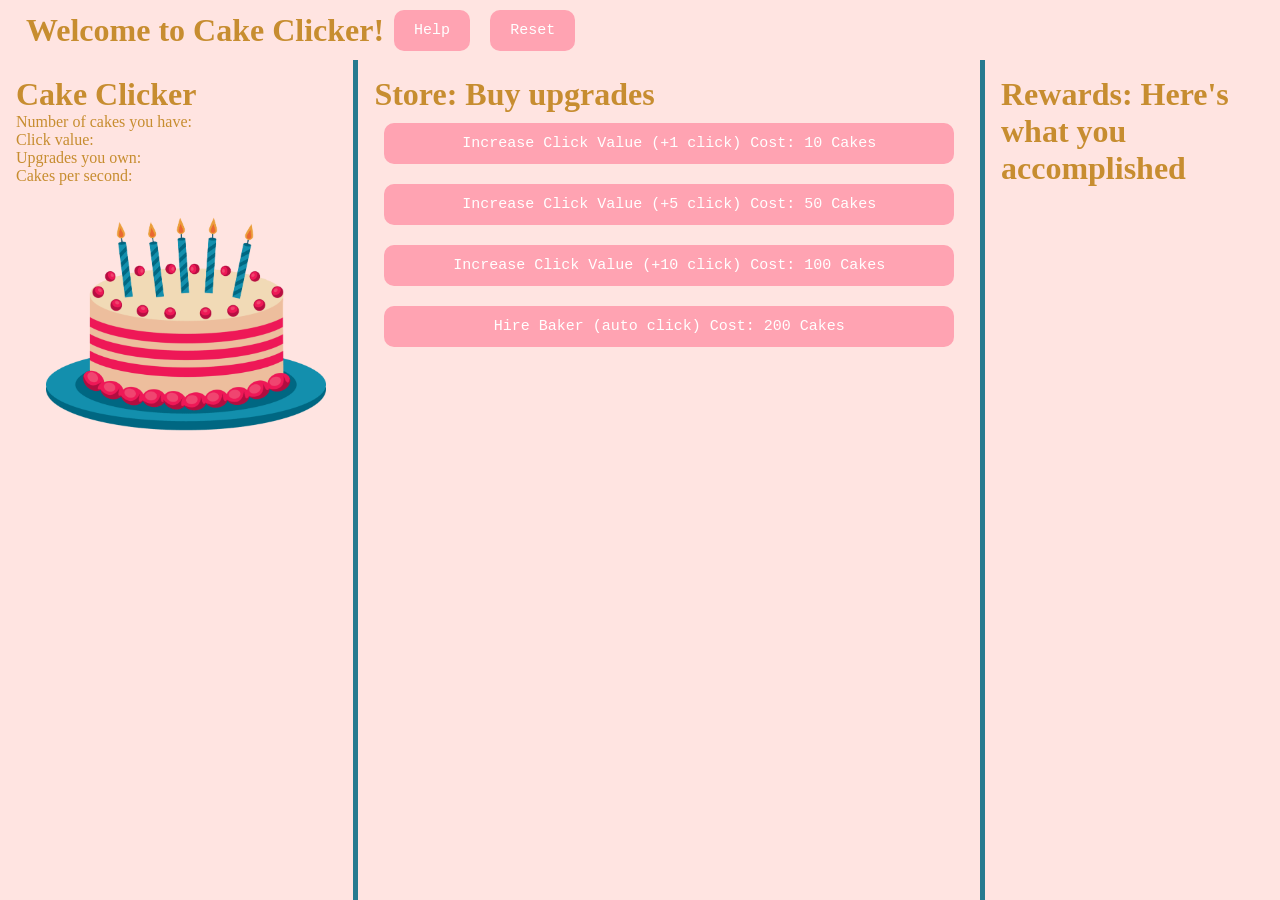
==== cakeClicker.html @ facba543 "rewards" ====
<!doctype html>
<!--
Authors: Harshini Lakshman and Amanda Gbe
Date: February 4th, 2026
Description: This is the HTML file for the incremental clicker game, based on Cookie Clicker, using our own theme
and reward systems.
-->
<html>

<head>
    <meta charset="utf-8">
    <title>Cake Clicker Game</title>
    <link rel="stylesheet" href="./css/cake.css">
    <meta name="viewport" content="width=device-width">
</head>

<body>
  <div id="container">
    
    <div id="topBar">
      <h1>Welcome to Cake Clicker!</h1>
      <button id="helpButton">Help</button>
      <button id="reset">Reset</button>
    </div>
    
    <div id="game">
        
      <div id="clickArea">
        <div id="gameTitle">
          <h1>Cake Clicker</h1>
        </div>

        <div id="scoreboard">
          <p>Number of cakes you have: </p>
          <p>Click value: </p>
          <p>Upgrades you own: </p>
          <p>Cakes per second: </p>
        </div>

        <button id="bigCake">
          <img src="images/birthday-cake.png" alt="Cake">
        </button>

      </div>

      <div id="upgradeArea">
        <div id="storeTitle">
          <h1>Store: Buy upgrades</h1>
        </div>
        <div id="selections">
          <button class="upgrades" id="upClick1">Increase Click Value (+1 click) Cost: 10 Cakes</button>
          <button class="upgrades" id="upClick2">Increase Click Value (+5 click) Cost: 50 Cakes</button>
          <button class="upgrades" id="upClick3">Increase Click Value (+10 click) Cost: 100 Cakes</button>
          <button class="upgrades" id="autoClick">Hire Baker (auto click) Cost: 200 Cakes</button>
        </div>
      </div>

      <div id="rewardArea">
        <div id="rewardTitle">
          <h1>Rewards: Here's what you accomplished</h1>
        </div>
        <div id="rewards">
          <div class="rewardUnlocked" id="reward1">🏆 First Cake (1 cake)</div>
          <div class="rewardUnlocked" id="reward2">🏆 Baking School Graduate (100 cakes)</div>
          <div class="rewardUnlocked" id="reward3">🏆 Opening a bakery (1000 cakes)</div>
          <div class="rewardUnlocked" id="reward4">🏆 Opening a cake factory (10000 cakes)</div>
          <div class="rewardUnlocked" id="reward5">🏆 Opening a bakery chain (100000 cakes)</div>
        </div>
      </div>
        
    </div>
      
  </div>
  <script src="js/script.js"></script>
</body>
</html>
---- css/cake.css ----
/* cake.css */
*,
*::before,
*::after {
  box-sizing: border-box;
  margin: 0;
  padding: 0;
}

html, body {
  height: 100%;
  width: 100%;
}

#container {
  display: flex;
  flex-direction: column;
  min-height: 100vh;
  background:mistyrose; 
  font-family:Georgia, 'Times New Roman', Times, serif;
  color: #c78d30;
}

#topBar {
  width: 100%;
  height: 40px;
  background: ffe4e1;
  padding: 20px;
  padding-bottom: 20px;
  margin: 10px;
  display: flex;
  align-items: center;
  padding: 0 1rem;
}

#game {
  flex: 1;
  display: flex;
  width: 100%;
  position: relative;
}
/* Left */
#clickArea {
  width: 28%;
  padding: 1rem;
  border-right: 5px solid #267a8f;
}
/* Middle */
#upgradeArea {
  flex: 1;
  padding: 1rem;
  overflow-y: auto;
}
/* Right: */
#rewardArea {
  width: 300px;
  padding: 1rem;
  border-left: 5px solid #267a8f;
  overflow-y: auto;
}
.separator {
  width: 16px;
  background:#EDBE9D;
}

#upgradeArea, #rewardArea {
  overflow-y: auto;
}
#bigCake {
  background : none;
  border: none;
  cursor: pointer;
}
#bigCake img {
  width: 280px;
  height: auto;
  display: block;
}

button {
  background-color: rgb(255, 163, 178);
  color: white;
  border: none;
  border-radius: 10px;
  padding: 12px 20px;
  margin: 10px;
  font-family: 'Courier New', Courier, monospace;
  font-size: 15px;
}

button:hover {
  background-color: rgb(252, 179, 191);
}

#selections {
  display: flex;
  flex-direction: column;
}

.rewardUnlocked {
  opacity: 0;
  transition: all 0.5s ease;
  transform: scale(0.8);
}

.rewardUnlocked.unlocked {
  color: #FF69B4;
  font-weight: bold;
}

@media screen and (max-width: 1100px) {
  #clickArea, #rewardArea {
    display: none;
  }
  #upgradeArea {
    flex: 1;
  }
}
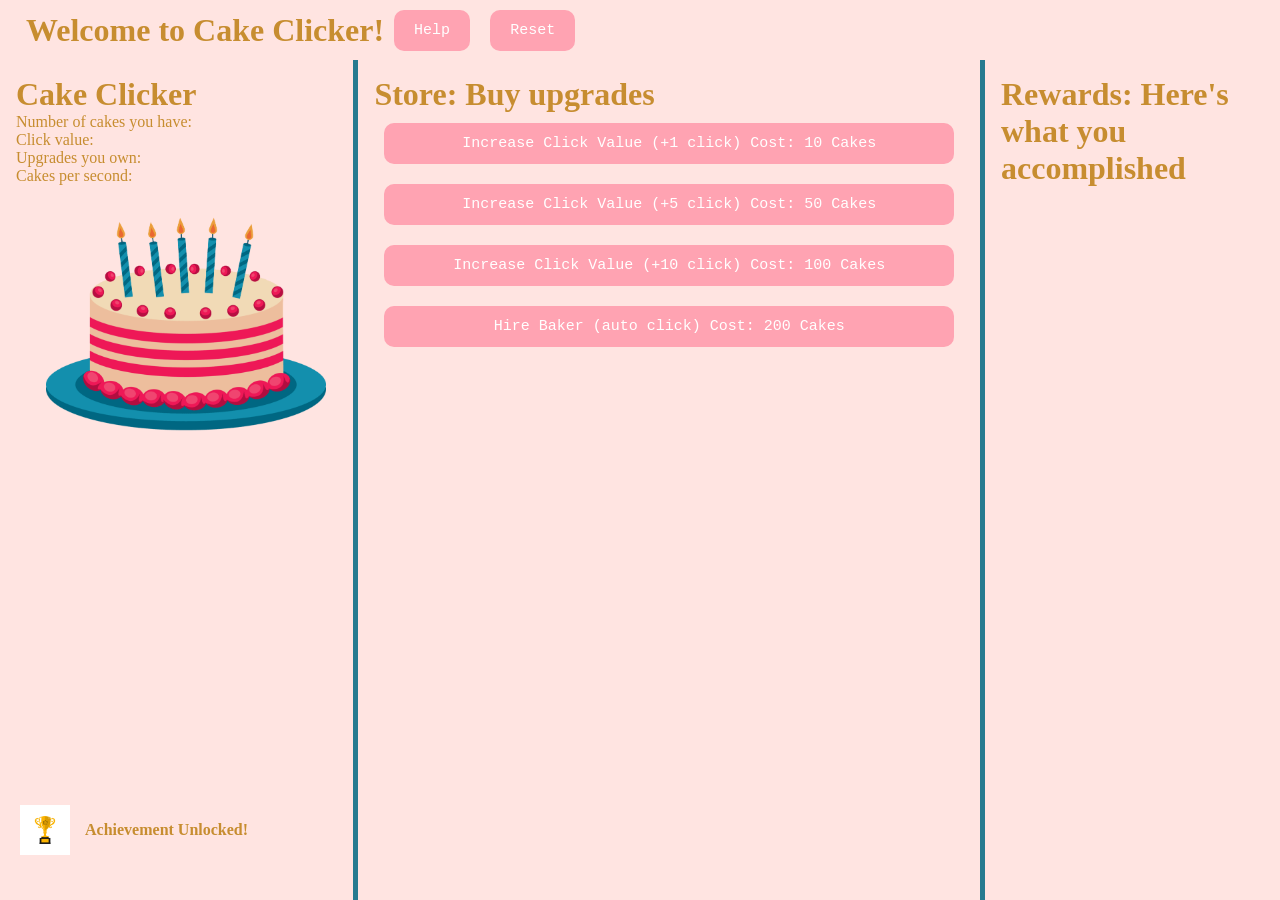
==== commit e174a600: "Add trophy popup for achievement notifications" ====
--- a/cakeClicker.html
+++ b/cakeClicker.html
@@ -69,6 +69,11 @@
       </div>
         
     </div>
+    <div id="trophyPopup">
+      <img id="trophyIcon" src="images/trophy.jpg" alt="Trophy">
+      <span id="trophyText">Achievement Unlocked!</span>
+    </div>
+      
       
   </div>
   <script src="js/script.js"></script>
--- a/css/cake.css
+++ b/css/cake.css
@@ -107,6 +107,32 @@
   color: #FF69B4;
   font-weight: bold;
 }
+#trophyPopup {
+  position: fixed;
+  bottom:30px;
+  /*right: -350px;*/
+  width: 320px;
+  padding: 15px 20px;
+  
+  display: flex;
+  align-items: center;
+  gap: 15px;
+  font-size: 16px;
+  font-weight: bold;
+  box-shadow: 0 10px 25px rgba();
+  transition: right 0.4s ease;
+  z-index: 9999;
+  background: none;
+}
+#trophyPopip.show {
+  right: 30px;
+}
+#trophyIcon {  
+  width: 50px;
+  height: 50px;
+  object-fit: contain;
+
+}
 
 @media screen and (max-width: 1100px) {
   #clickArea, #rewardArea {
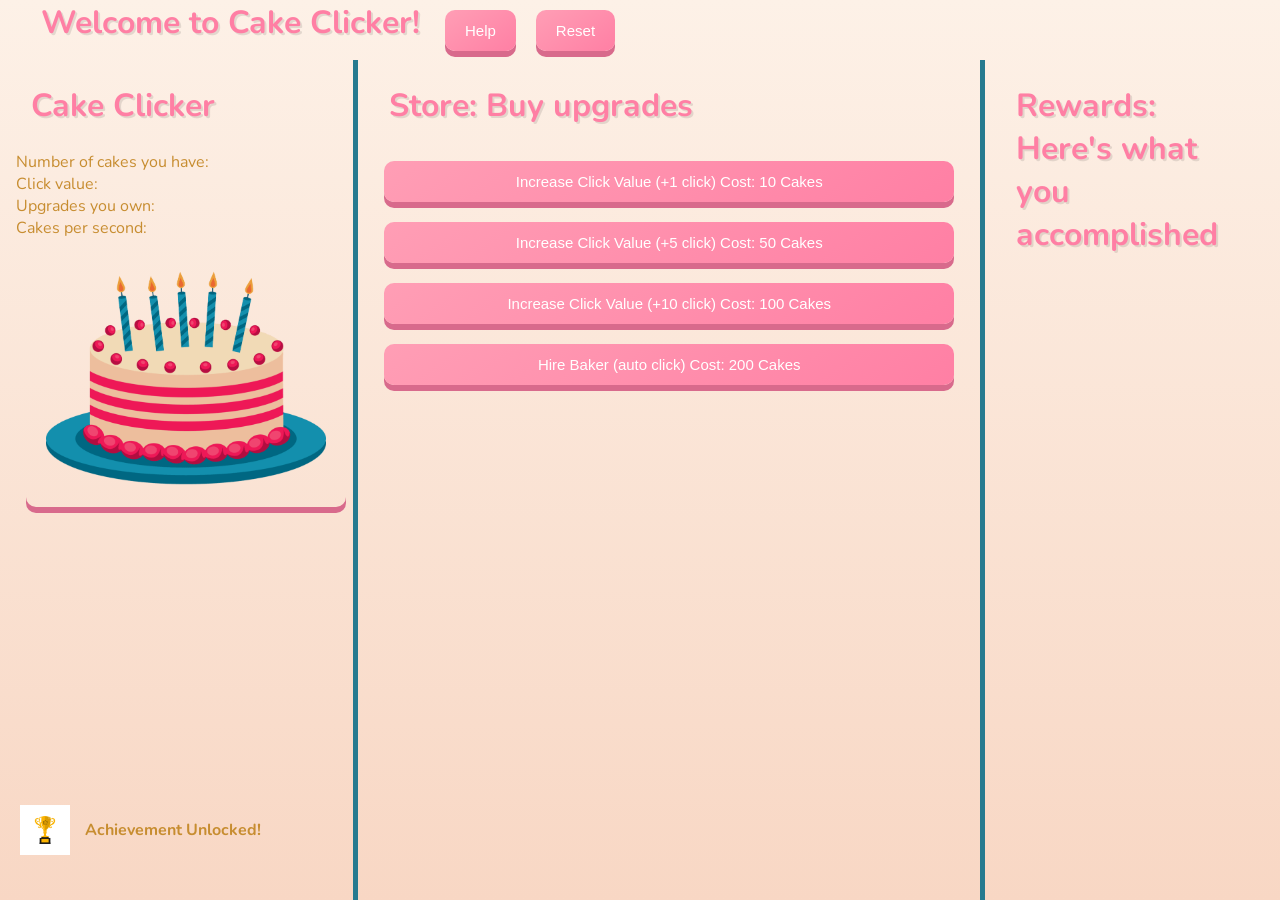
==== commit c42f8a45: "aesthetic changes" ====
--- a/cakeClicker.html
+++ b/cakeClicker.html
@@ -8,25 +8,34 @@
 <html>
 
 <head>
-    <meta charset="utf-8">
-    <title>Cake Clicker Game</title>
-    <link rel="stylesheet" href="./css/cake.css">
-    <meta name="viewport" content="width=device-width">
+  <meta charset="utf-8">
+  <title>Cake Clicker Game</title>
+  <link rel="stylesheet" href="./css/cake.css">
+  <meta name="viewport" content="width=device-width">
+  <link rel="preconnect" href="https://fonts.googleapis.com">
+  <link rel="preconnect" href="https://fonts.gstatic.com" crossorigin>
+  <link rel="preconnect" href="https://fonts.googleapis.com">
+  <link rel="preconnect" href="https://fonts.gstatic.com" crossorigin>
+  <link
+    href="https://fonts.googleapis.com/css2?family=Google+Sans:ital,opsz,wght@0,17..18,400..700;1,17..18,400..700&family=Nunito:ital,wght@0,200..1000;1,200..1000&display=swap"
+    rel="stylesheet">
 </head>
 
 <body>
   <div id="container">
-    
+
     <div id="topBar">
-      <h1>Welcome to Cake Clicker!</h1>
+      <div class="title">
+        <h1>Welcome to Cake Clicker!</h1>
+      </div>
       <button id="helpButton">Help</button>
       <button id="reset">Reset</button>
     </div>
-    
+
     <div id="game">
-        
+
       <div id="clickArea">
-        <div id="gameTitle">
+        <div class="title">
           <h1>Cake Clicker</h1>
         </div>
 
@@ -44,7 +53,7 @@
       </div>
 
       <div id="upgradeArea">
-        <div id="storeTitle">
+        <div class="title">
           <h1>Store: Buy upgrades</h1>
         </div>
         <div id="selections">
@@ -56,7 +65,7 @@
       </div>
 
       <div id="rewardArea">
-        <div id="rewardTitle">
+        <div class="title">
           <h1>Rewards: Here's what you accomplished</h1>
         </div>
         <div id="rewards">
@@ -67,15 +76,16 @@
           <div class="rewardUnlocked" id="reward5">🏆 Opening a bakery chain (100000 cakes)</div>
         </div>
       </div>
-        
+
     </div>
     <div id="trophyPopup">
       <img id="trophyIcon" src="images/trophy.jpg" alt="Trophy">
       <span id="trophyText">Achievement Unlocked!</span>
     </div>
-      
-      
+
+
   </div>
   <script src="js/script.js"></script>
 </body>
-</html>
+
+</html>
--- a/css/cake.css
+++ b/css/cake.css
@@ -7,7 +7,8 @@
   padding: 0;
 }
 
-html, body {
+html,
+body {
   height: 100%;
   width: 100%;
 }
@@ -16,8 +17,8 @@
   display: flex;
   flex-direction: column;
   min-height: 100vh;
-  background:mistyrose; 
-  font-family:Georgia, 'Times New Roman', Times, serif;
+  background: linear-gradient(to bottom, #fdf1e7, #f8d7c4);
+  font-family: "Nunito", sans-serif;
   color: #c78d30;
 }
 
@@ -33,24 +34,35 @@
   padding: 0 1rem;
 }
 
+.title {
+  color: #ff7fa4;
+  padding: 8px 15px;
+  display: inline-block;
+  margin-bottom: 1rem;
+  text-shadow: 2px 2px 0 rgba(0, 0, 0, 0.1);
+}
+
 #game {
   flex: 1;
   display: flex;
   width: 100%;
   position: relative;
 }
+
 /* Left */
 #clickArea {
   width: 28%;
   padding: 1rem;
   border-right: 5px solid #267a8f;
 }
+
 /* Middle */
 #upgradeArea {
   flex: 1;
   padding: 1rem;
   overflow-y: auto;
 }
+
 /* Right: */
 #rewardArea {
   width: 300px;
@@ -58,38 +70,53 @@
   border-left: 5px solid #267a8f;
   overflow-y: auto;
 }
+
 .separator {
   width: 16px;
-  background:#EDBE9D;
+  background: #EDBE9D;
 }
 
-#upgradeArea, #rewardArea {
+#upgradeArea,
+#rewardArea {
   overflow-y: auto;
 }
+
 #bigCake {
-  background : none;
+  background: none;
   border: none;
   cursor: pointer;
 }
+
 #bigCake img {
   width: 280px;
   height: auto;
   display: block;
+  transition: filter 0.3s ease-in-out;
+}
+
+#bigCake img:hover {
+  filter: drop-shadow(4px 4px 8px rgba(0, 0, 0, 0.5));
 }
 
 button {
-  background-color: rgb(255, 163, 178);
+  background: linear-gradient(145deg, #ff9eb5, #ff7fa4);
+  box-shadow: 0 6px 0 #d86a8c;
+  transition: all 0.15s ease;
   color: white;
   border: none;
   border-radius: 10px;
   padding: 12px 20px;
   margin: 10px;
-  font-family: 'Courier New', Courier, monospace;
   font-size: 15px;
 }
 
 button:hover {
-  background-color: rgb(252, 179, 191);
+  transform: translateY(-3px);
+}
+
+button:active {
+  transform: translateY(3px);
+  box-shadow: 0 2px 0 #d86a8c;
 }
 
 #selections {
@@ -107,13 +134,14 @@
   color: #FF69B4;
   font-weight: bold;
 }
+
 #trophyPopup {
   position: fixed;
-  bottom:30px;
+  bottom: 30px;
   /*right: -350px;*/
   width: 320px;
   padding: 15px 20px;
-  
+
   display: flex;
   align-items: center;
   gap: 15px;
@@ -124,10 +152,12 @@
   z-index: 9999;
   background: none;
 }
-#trophyPopip.show {
+
+#trophyPopup.show {
   right: 30px;
 }
-#trophyIcon {  
+
+#trophyIcon {
   width: 50px;
   height: 50px;
   object-fit: contain;
@@ -135,12 +165,13 @@
 }
 
 @media screen and (max-width: 1100px) {
-  #clickArea, #rewardArea {
+
+  #clickArea,
+  #rewardArea {
     display: none;
   }
+
   #upgradeArea {
     flex: 1;
   }
-}
-
-
+}
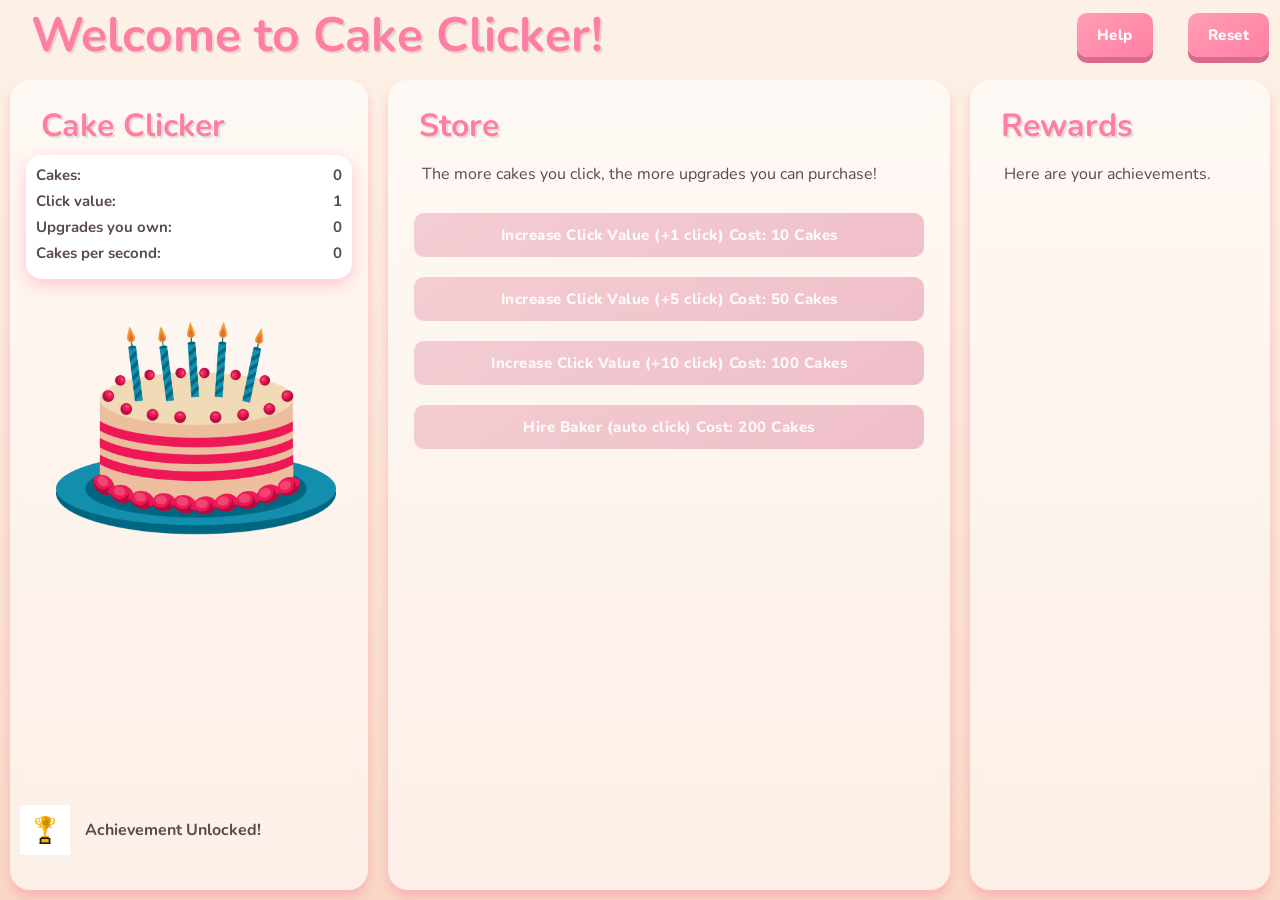
==== commit 0141923d: "css changes" ====
--- a/cakeClicker.html
+++ b/cakeClicker.html
@@ -40,10 +40,10 @@
         </div>
 
         <div id="scoreboard">
-          <p>Number of cakes you have: </p>
-          <p>Click value: </p>
-          <p>Upgrades you own: </p>
-          <p>Cakes per second: </p>
+          <p><span>Cakes:</span> <span id="cakeCount">0</span></p>
+          <p><span>Click value:</span> <span id="clickValue">1</span></p>
+          <p><span>Upgrades you own:</span> <span id="upgradesOwned">0</span></p>
+          <p><span>Cakes per second:</span> <span id="cakesPerSecond">1</span></p>
         </div>
 
         <button id="bigCake">
@@ -54,8 +54,9 @@
 
       <div id="upgradeArea">
         <div class="title">
-          <h1>Store: Buy upgrades</h1>
+          <h1>Store</h1>
         </div>
+        <p class="description">The more cakes you click, the more upgrades you can purchase!</p>
         <div id="selections">
           <button class="upgrades" id="upClick1">Increase Click Value (+1 click) Cost: 10 Cakes</button>
           <button class="upgrades" id="upClick2">Increase Click Value (+5 click) Cost: 50 Cakes</button>
@@ -66,8 +67,9 @@
 
       <div id="rewardArea">
         <div class="title">
-          <h1>Rewards: Here's what you accomplished</h1>
+          <h1>Rewards</h1>
         </div>
+        <p class="description">Here are your achievements.</p>
         <div id="rewards">
           <div class="rewardUnlocked" id="reward1">🏆 First Cake (1 cake)</div>
           <div class="rewardUnlocked" id="reward2">🏆 Baking School Graduate (100 cakes)</div>
@@ -83,7 +85,6 @@
       <span id="trophyText">Achievement Unlocked!</span>
     </div>
 
-
   </div>
   <script src="js/script.js"></script>
 </body>
--- a/css/cake.css
+++ b/css/cake.css
@@ -19,29 +19,50 @@
   min-height: 100vh;
   background: linear-gradient(to bottom, #fdf1e7, #f8d7c4);
   font-family: "Nunito", sans-serif;
-  color: #c78d30;
+  color: #5a4a4a;
 }
 
 #topBar {
   width: 100%;
   height: 40px;
-  background: ffe4e1;
-  padding: 20px;
-  padding-bottom: 20px;
-  margin: 10px;
+  padding: 10px;
+  margin: 15px;
   display: flex;
   align-items: center;
+  gap: 15px;
   padding: 0 1rem;
 }
 
+#topBar .title {
+  margin: 0;
+  padding: 0;
+  margin-right: auto;
+}
+
 .title {
+  font-size: 24px;
   color: #ff7fa4;
   padding: 8px 15px;
   display: inline-block;
-  margin-bottom: 1rem;
   text-shadow: 2px 2px 0 rgba(0, 0, 0, 0.1);
 }
 
+#clickArea .title,
+#upgradeArea .title,
+#rewardArea .title {
+  font-size: 16px;
+}
+
+#clickArea,
+#upgradeArea,
+#rewardArea {
+  background-color: rgba(255,255,255,0.6);
+  backdrop-filter: blur(5px);
+  border-radius: 20px;
+  padding: 20px;
+  margin: 10px;
+  box-shadow: 0 7px 10px rgba(255, 143, 169, 0.451);
+}
 #game {
   flex: 1;
   display: flex;
@@ -49,11 +70,31 @@
   position: relative;
 }
 
+#scoreboard {
+  background-color: white;
+  border-radius: 16px;
+  padding: 10px;
+  margin-bottom: 10px;
+  box-shadow: 0 6px 18px rgba(255, 143, 169, 0.451);
+}
+
+#scoreboard p {
+  display: flex;
+  justify-content: space-between;
+  font-weight: 700;
+  margin-bottom: 6px;
+  font-size: 15px;
+}
+
+.description {
+  margin: 10px;
+  margin-top: 0;
+  padding: 8px;
+}
 /* Left */
 #clickArea {
   width: 28%;
   padding: 1rem;
-  border-right: 5px solid #267a8f;
 }
 
 /* Middle */
@@ -67,7 +108,6 @@
 #rewardArea {
   width: 300px;
   padding: 1rem;
-  border-left: 5px solid #267a8f;
   overflow-y: auto;
 }
 
@@ -83,6 +123,7 @@
 
 #bigCake {
   background: none;
+  box-shadow: none;
   border: none;
   cursor: pointer;
 }
@@ -107,6 +148,9 @@
   border-radius: 10px;
   padding: 12px 20px;
   margin: 10px;
+  font-family: 'Nunito', sans-serif;
+  font-weight: 800;
+  letter-spacing: 0.5px;
   font-size: 15px;
 }
 
@@ -117,6 +161,14 @@
 button:active {
   transform: translateY(3px);
   box-shadow: 0 2px 0 #d86a8c;
+}
+
+button:disabled {
+  box-shadow: none;
+  cursor: not-allowed;
+  opacity: 0.5;
+  transform: none;
+  filter: grayscale(30%);
 }
 
 #selections {
@@ -128,9 +180,20 @@
   opacity: 0;
   transition: all 0.5s ease;
   transform: scale(0.8);
+  background-color: white;
+  padding: 10px 14px;
+  border-radius: 12px;
+  border: 2px dashed #ffd1dc;
+  box-shadow: 0 6px 15px rgba(255, 143, 169, 0.451);
+  font-weight: 400;
 }
 
 .rewardUnlocked.unlocked {
+  opacity: 1;
+  transform: translateY(0) scale(1);
+  background: linear-gradient(145deg, #fff0f5, #ffe4ec);
+  border: 2px solid #ff9eb5;
+  box-shadow: 0 6px 15px rgba(255, 143, 169, 0.451);
   color: #FF69B4;
   font-weight: bold;
 }
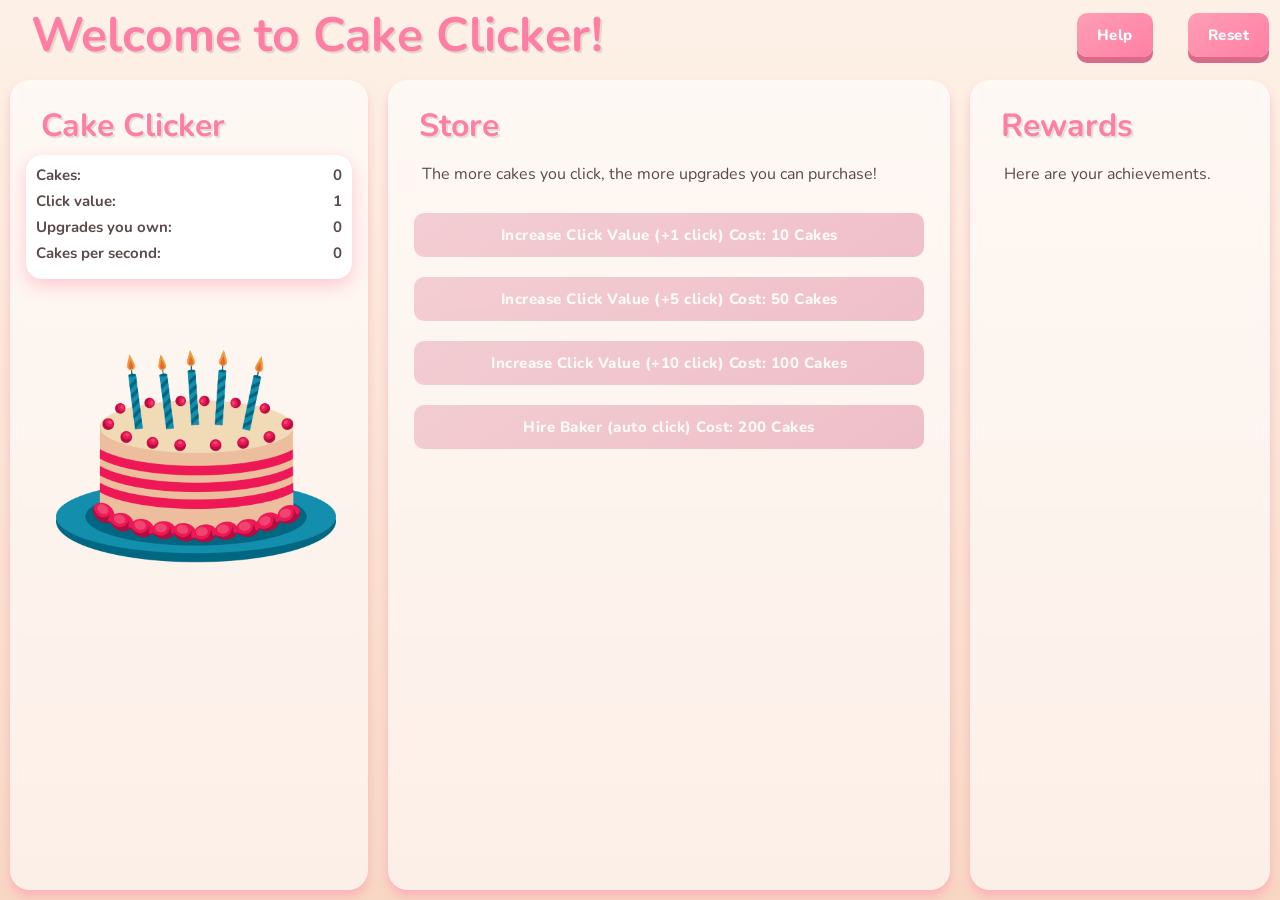
==== commit 6c3e27bc: "help popup" ====
--- a/cakeClicker.html
+++ b/cakeClicker.html
@@ -86,6 +86,20 @@
     </div>
 
   </div>
+  <!--Help Popup-->
+  <div id="helpPop" class="popup">
+    <div class="popupContent">
+      <span id="close">&times;</span>
+      <h2>How to play Cake Clicker</h2>
+      <p><strong>Goal:</strong> Bake as many cakes as possible!</p>
+      <ul>
+        <li>Click the big cake to bake cakes.</li>
+        <li>Each click adds cakes based on your <strong>click value</strong>, which you can see on your scoreboard.</li>
+        <li>Buy upgrades in the Store when you have enough cakes.</li>
+        <li>As you bake more cakes, you can unlock milestomes in <strong>Rewards</strong>.</li>
+      </ul>
+    </div>
+  </div>
   <script src="js/script.js"></script>
 </body>
 
--- a/css/cake.css
+++ b/css/cake.css
@@ -126,6 +126,7 @@
   box-shadow: none;
   border: none;
   cursor: pointer;
+  padding-top: 40px;
 }
 
 #bigCake img {
@@ -197,35 +198,130 @@
   color: #FF69B4;
   font-weight: bold;
 }
-
 #trophyPopup {
   position: fixed;
-  bottom: 30px;
-  /*right: -350px;*/
+  bottom:30px;
+  right: -350px;
   width: 320px;
   padding: 15px 20px;
-
   display: flex;
   align-items: center;
   gap: 15px;
   font-size: 16px;
   font-weight: bold;
-  box-shadow: 0 10px 25px rgba();
+  box-shadow: 0 10px 25px rgba(0,0,0,0.3);
   transition: right 0.4s ease;
   z-index: 9999;
-  background: none;
-}
-
+  background:none;
+}
 #trophyPopup.show {
   right: 30px;
 }
-
-#trophyIcon {
+#trophyIcon {  
   width: 50px;
   height: 50px;
   object-fit: contain;
 
 }
+.baker {
+  position:absolute;
+  font-size: 26px;
+  transform: translate(-50%, -50%);
+  pointer-events: none;
+  user-select:none;
+}
+.baker.bounce {
+  animation: bakerBounce 0.35s ease;
+}
+
+.floatingNumber {
+  position: absolute;
+  font-size: 22px;
+  font-weight: bold;
+  color: #FF69B4;
+  pointer-events: none;
+  animation: floatUp 0.8s ease-out forwards;
+}
+
+/*Help PopUp*/
+.popup {
+  display: none;
+  position: fixed;
+  top: 0;
+  left: 0;
+  width: 100%;
+  height: 100%;
+  background-color: rgba(255, 143, 169, 0.451);
+  justify-content: center;
+  align-items: center;
+  z-index: 10000;
+  font-family: "Nunito", sans-serif;
+}
+
+.popupContent {
+  background-color: white;
+  padding: 30px;
+  width: 400px;
+  max-width: 90%;
+  border-radius: 20px;
+  box-shadow: 0 6px 15px rgba(255, 143, 169, 0.451);
+  text-align: left;
+  animation: popIn 0.3s ease;
+}
+
+.popupContent h2 {
+  color: #ff7fa4;
+  margin-bottom: 10px;
+}
+
+.popupContent ul {
+  margin-left: 20px;
+  margin-top: 5px;
+}
+
+#close {
+  float: right;
+  font-size: 20px;
+  cursor: pointer;
+  color: #ff7fa4;
+}
+
+#close:hover {
+  color: #d86a8c;
+}
+
+@keyframes popIn {
+  from {
+    transform: scale(0.8);
+    opacity: 0;
+  }
+  to {
+    transform: scale(1);
+    opacity: 1;
+  }
+}
+
+@keyframes floatUp {
+  0% {
+    opacity: 1;
+    transform: translateY(0px);
+  }
+  100% {
+    opacity: 0;
+    transform: translateY(-60px);
+  }
+}
+@keyframes bakerBounce {
+  0% {
+    transform: translate(-50%, -50%) scale(1); 
+  }
+  40% {
+    transform: translate(-50%, -60%) scale(1.15); 
+  }
+  100% {
+    transform: translate(-50%, -50%) scale(1); 
+  }
+}
 
 @media screen and (max-width: 1100px) {
 
@@ -237,4 +333,4 @@
   #upgradeArea {
     flex: 1;
   }
-}+}
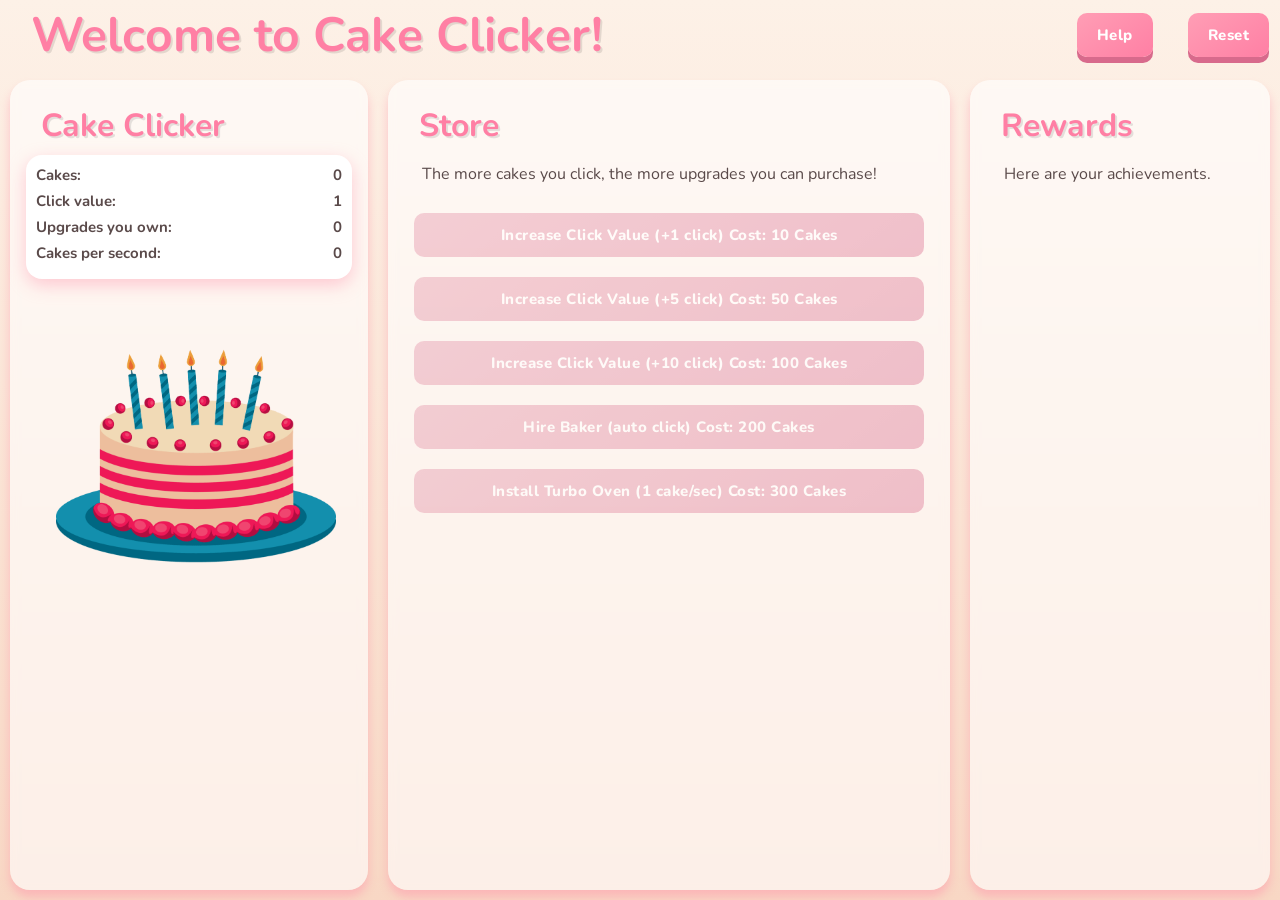
==== commit e746aaca: "new upgrade + rewards, fixing javascript" ====
--- a/cakeClicker.html
+++ b/cakeClicker.html
@@ -62,6 +62,7 @@
           <button class="upgrades" id="upClick2">Increase Click Value (+5 click) Cost: 50 Cakes</button>
           <button class="upgrades" id="upClick3">Increase Click Value (+10 click) Cost: 100 Cakes</button>
           <button class="upgrades" id="autoClick">Hire Baker (auto click) Cost: 200 Cakes</button>
+          <button class="upgrades" id="autoClick2">Install Turbo Oven (1 cake/sec) Cost: 300 Cakes</button>
         </div>
       </div>
 
@@ -76,6 +77,10 @@
           <div class="rewardUnlocked" id="reward3">🏆 Opening a bakery (1000 cakes)</div>
           <div class="rewardUnlocked" id="reward4">🏆 Opening a cake factory (10000 cakes)</div>
           <div class="rewardUnlocked" id="reward5">🏆 Opening a bakery chain (100000 cakes)</div>
+          <div class="rewardUnlocked" id="reward6">🏆 Upgrade master (50 upgrades)</div>
+          <div class="rewardUnlocked" id="reward7">🏆 Upgrade demon (100 upgrades)</div>
+          <div class="rewardUnlocked" id="reward8">🏆 Opening a baking class (5 bakers)</div>
+          <div class="rewardUnlocked" id="reward9">🏆 Opening a baking school (15 bakers)</div>
         </div>
       </div>
 
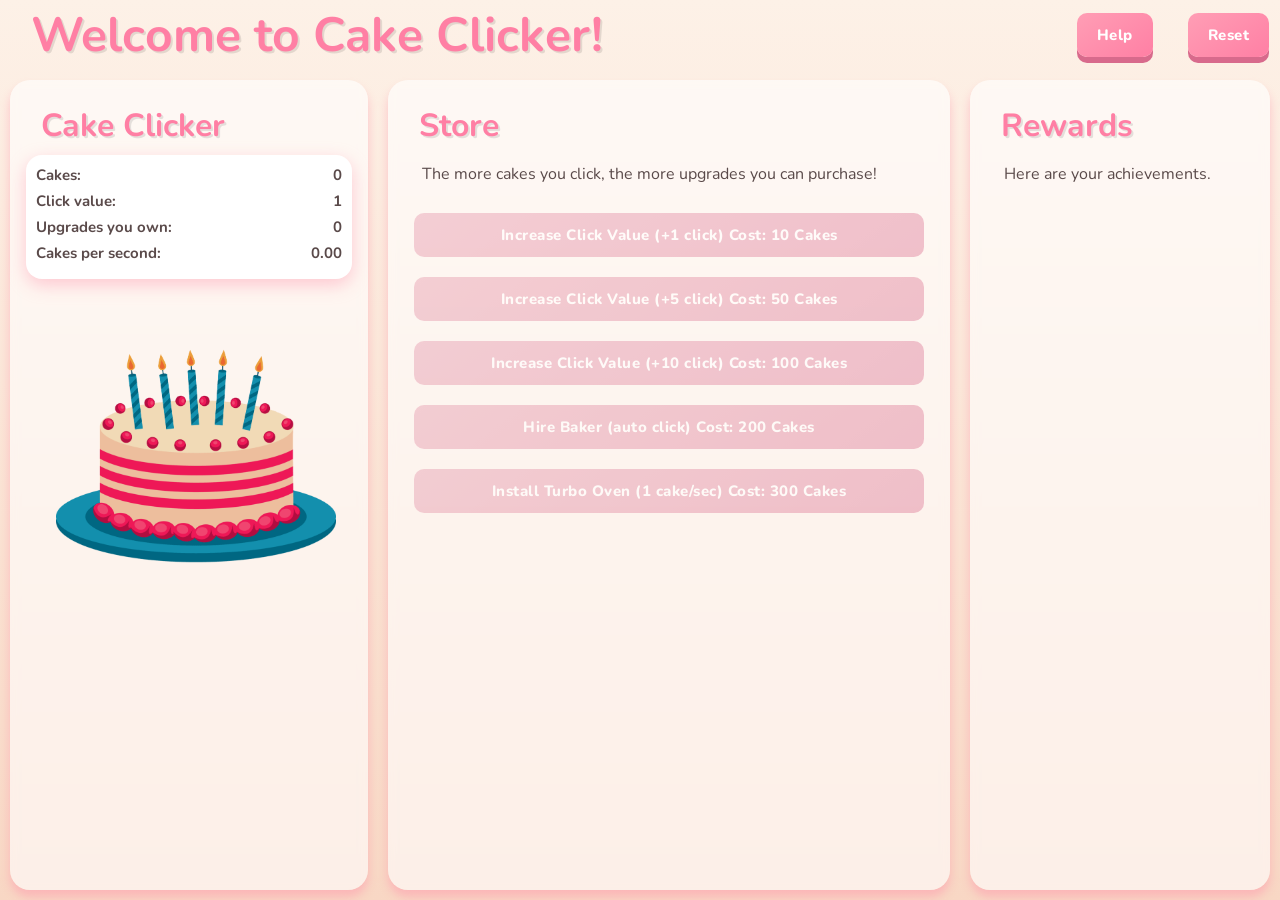
==== commit 5e2b3dc1: "added sound" ====
--- a/cakeClicker.html
+++ b/cakeClicker.html
@@ -19,6 +19,7 @@
   <link
     href="https://fonts.googleapis.com/css2?family=Google+Sans:ital,opsz,wght@0,17..18,400..700;1,17..18,400..700&family=Nunito:ital,wght@0,200..1000;1,200..1000&display=swap"
     rel="stylesheet">
+  <audio id="bgMusic" src="audio//bakery-music.mp3" loop></audio>
 </head>
 
 <body>
